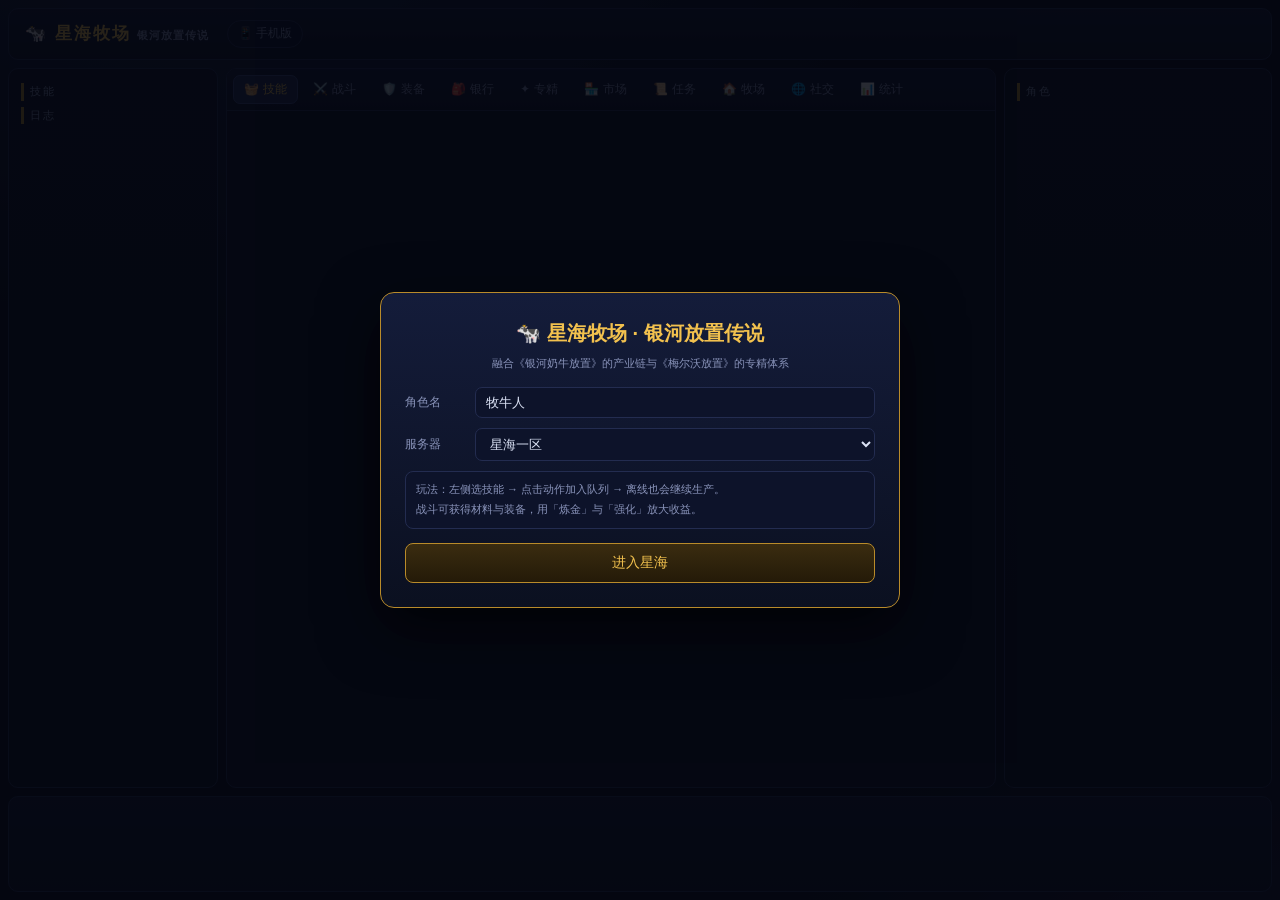
==== galaxy/index.html @ 7365a9fd "StarfieldRanch v1.0.0: galaxy idle game + Android APK project + CI" ====
<!DOCTYPE html>
<html lang="zh">
<head>
<meta charset="utf-8">
<meta name="viewport" content="width=device-width,initial-scale=1">
<title>星海牧场 · 银河放置传说</title>
<link rel="icon" href="data:image/svg+xml,%3Csvg xmlns='http://www.w3.org/2000/svg' viewBox='0 0 64 64'%3E%3Crect width='64' height='64' rx='14' fill='%230b1020'/%3E%3Ctext x='32' y='46' font-size='38' text-anchor='middle'%3E%F0%9F%90%84%3C/text%3E%3C/svg%3E">
<link rel="stylesheet" href="css/style.css">
<script>
/* 手机访问自动跳转手机版（加 ?nomobile=1 可强制留在桌面版） */
(function () {
  try {
    var ua = navigator.userAgent || '';
    var isM = /(iPhone|iPad|iPod|Android|Windows Phone|webOS|BlackBerry|Mobile)/i.test(ua);
    if (isM && !/nomobile=1/i.test(location.search)) location.replace('m.html');
  } catch (e) { }
})();
</script>
</head>
<body>
<div id="app">
  <header id="top">
    <div class="logo">🐄 星海牧场<span>银河放置传说</span></div>
    <a class="ts mobilelink" href="m.html">📱 手机版</a>
    <div id="topstats"></div>
  </header>

  <aside id="left">
    <div class="aside-t">技能</div>
    <div id="skilllist"></div>
    <div class="aside-t">日志</div>
    <div id="minilog"></div>
  </aside>

  <main id="center">
    <nav id="tabs"></nav>
    <div id="panel"></div>
  </main>

  <aside id="right">
    <div class="aside-t">角色</div>
    <div id="charcard"></div>
  </aside>

  <footer id="bottom">
    <div id="queuebar"></div>
  </footer>
</div>

<div id="toasts"></div>
<div id="modalwrap"></div>

<script src="js/data.js"></script>
<script src="js/data2.js"></script>
<script src="js/core.js"></script>
<script src="js/skills.js"></script>
<script src="js/combat.js"></script>
<script src="js/ui.js"></script>
<script src="js/ui2.js"></script>
<script src="js/main.js"></script>
</body>
</html>
---- galaxy/css/style.css ----
/* ============================================================
   星海牧场 · 星海夜色主题
   ============================================================ */
:root{
  --bg:#070a14; --bg2:#0b1020; --bg3:#111731; --bg4:#161d3a;
  --line:#232c50; --line2:#2f3a68;
  --gold:#f2c14e; --gold2:#b98b2a;
  --txt:#dbe2f5; --dim:#8892b8; --dim2:#5d6a95;
  --hp:#4fbf7a; --mp:#5b8dd6; --xp:#f2c14e;
  --ok:#5fd08a; --warn:#f0a13b; --bad:#f0645f; --pur:#a86ff0;
}
*{margin:0;padding:0;box-sizing:border-box}
html,body{height:100%}
body{
  background:radial-gradient(1200px 700px at 20% -10%,#172243 0%,transparent 60%),
             radial-gradient(900px 600px at 100% 110%,#1b1533 0%,transparent 55%),
             var(--bg);
  color:var(--txt);font:13px/1.6 "PingFang SC","Microsoft YaHei","Segoe UI",sans-serif;
  overflow:hidden;user-select:none;
}
::-webkit-scrollbar{width:8px;height:8px}
::-webkit-scrollbar-thumb{background:#2b3560;border-radius:4px}
::-webkit-scrollbar-track{background:transparent}

#app{position:absolute;inset:0;display:grid;
  grid-template-columns:210px 1fr 268px;
  grid-template-rows:52px 1fr 96px;
  grid-template-areas:"top top top" "left center right" "bottom bottom bottom";
  gap:8px;padding:8px}

/* ---------- 顶栏 ---------- */
#top{grid-area:top;display:flex;align-items:center;gap:18px;
  background:linear-gradient(180deg,var(--bg3),var(--bg2));
  border:1px solid var(--line);border-radius:10px;padding:0 16px}
.logo{font-size:17px;font-weight:700;color:var(--gold);letter-spacing:2px;white-space:nowrap}
.logo span{font-size:11px;color:var(--dim);margin-left:6px;letter-spacing:1px}
#topstats{display:flex;gap:16px;margin-left:auto;flex-wrap:wrap}
.ts{display:flex;align-items:center;gap:5px;background:#0d132a;border:1px solid var(--line);
  padding:3px 10px;border-radius:20px;font-size:12px}
.ts i{font-style:normal}
.mobilelink{text-decoration:none;color:#8892b8}
.mobilelink:hover{color:var(--gold);border-color:var(--gold2)}
.ts b{color:var(--gold);font-family:Georgia,serif}

/* ---------- 侧栏 ---------- */
#left,#right{background:linear-gradient(180deg,var(--bg2),#080c18);
  border:1px solid var(--line);border-radius:10px;overflow-y:auto;overflow-x:hidden}
#left{grid-area:left;padding:8px}
#right{grid-area:right;padding:8px}
.aside-t{font-size:11px;color:var(--dim);letter-spacing:2px;margin:6px 4px 6px;
  border-left:3px solid var(--gold2);padding-left:6px}

.skrow{display:flex;gap:8px;align-items:center;padding:5px 6px;border-radius:8px;cursor:pointer}
.skrow:hover{background:#141b36}
.skrow.on{background:#1b2447;box-shadow:inset 0 0 0 1px #34406f}
.skic{width:26px;height:26px;flex:0 0 26px;display:flex;align-items:center;justify-content:center;
  background:#0d132a;border:1px solid var(--line);border-radius:7px;font-size:15px}
.skmid{flex:1;min-width:0}
.sknm{font-size:12px;display:flex;justify-content:space-between}
.sknm span{color:var(--gold);font-size:11px;font-family:Georgia,serif}
.skbar{height:4px;background:#0d132a;border-radius:3px;margin-top:3px;overflow:hidden}
.skbar i{display:block;height:100%;background:linear-gradient(90deg,#7a5f1e,var(--gold))}

#minilog{margin-top:4px}
.lgline{font-size:11px;color:var(--dim);padding:3px 6px;border-bottom:1px dashed #1b2340;
  white-space:nowrap;overflow:hidden;text-overflow:ellipsis}

/* ---------- 角色卡 ---------- */
.ccard{padding:4px}
.cname{font-size:14px;color:var(--gold);display:flex;justify-content:space-between;align-items:baseline}
.cname span{font-size:10px;color:var(--dim)}
.cbar{position:relative;height:14px;background:#0d132a;border:1px solid var(--line);
  border-radius:3px;margin-top:5px;overflow:hidden}
.cbar i{position:absolute;left:0;top:0;bottom:0;transition:width .2s}
.cbar .hp{background:linear-gradient(90deg,#2c7a4c,var(--hp))}
.cbar .mp{background:linear-gradient(90deg,#2e4f8f,var(--mp))}
.cbar span{position:absolute;inset:0;text-align:center;font-size:10px;line-height:14px;
  text-shadow:0 1px 2px #000;font-family:Georgia,serif}
.cbuffs{display:flex;gap:3px;margin-top:5px;flex-wrap:wrap;min-height:18px}
.cbuffs span{background:#16203f;border:1px solid var(--line2);border-radius:4px;padding:0 3px;font-size:11px}
.cstats{display:grid;grid-template-columns:1fr 1fr;gap:3px;margin-top:6px}
.cstats div{display:flex;justify-content:space-between;background:#0d132a;border:1px solid var(--line);
  border-radius:5px;padding:2px 6px;font-size:11px}
.cstats span{color:var(--dim)}
.cstats b{color:var(--txt);font-family:Georgia,serif}
.cslots{display:grid;grid-template-columns:repeat(4,1fr);gap:4px;margin-top:8px}
.cslot{aspect-ratio:1;display:flex;align-items:center;justify-content:center;position:relative;
  background:#0d132a;border:1px solid var(--line);border-radius:7px;font-size:17px;cursor:pointer}
.cslot:hover{border-color:var(--gold2)}
.cslot em{position:absolute;right:1px;bottom:0;font-size:9px;color:var(--gold);font-style:normal}

/* ---------- 中央 ---------- */
#center{grid-area:center;display:flex;flex-direction:column;background:var(--bg2);
  border:1px solid var(--line);border-radius:10px;overflow:hidden}
#tabs{display:flex;gap:4px;padding:6px;border-bottom:1px solid var(--line);flex-wrap:wrap;
  background:linear-gradient(180deg,#131a35,#0d1226)}
.tab{display:flex;align-items:center;gap:4px;padding:4px 10px;border-radius:7px;cursor:pointer;
  font-size:12px;color:var(--dim);border:1px solid transparent}
.tab:hover{background:#182142}
.tab.on{background:#212c55;color:var(--gold);border-color:#3c4a80}
.tab span{font-size:12px}
#panel{flex:1;overflow-y:auto;padding:12px 14px}

/* ---------- 底部队列 ---------- */
#bottom{grid-area:bottom;background:linear-gradient(180deg,var(--bg3),var(--bg2));
  border:1px solid var(--line);border-radius:10px;padding:8px 12px;display:flex;align-items:center;gap:12px}
#queuebar{display:flex;align-items:center;gap:12px;width:100%;overflow-x:auto}
.qnow{display:flex;align-items:center;gap:10px;min-width:280px;flex:0 0 auto;
  background:#0d132a;border:1px solid var(--line);border-radius:8px;padding:6px 12px}
.qnow.idle{color:var(--dim);font-size:12px}
.qic{font-size:20px}
.qmid{flex:1;min-width:150px}
.qbar{height:8px;background:#080d1c;border-radius:4px;overflow:hidden;margin-top:3px}
.qbar i{display:block;height:100%;background:linear-gradient(90deg,#2f6ea8,#6cc2f5);width:0}
.qtime{font-family:Georgia,serif;color:var(--gold);font-size:13px;min-width:46px;text-align:right}
.qlist{display:flex;gap:6px;overflow-x:auto}
.qitem{background:#141b36;border:1px solid var(--line);border-radius:7px;padding:3px 8px;
  font-size:11px;white-space:nowrap;cursor:pointer}
.qitem em{color:var(--gold);font-style:normal;margin-left:4px}
.qclear{margin-left:auto;background:#2a1620;border:1px solid #5a2a35;color:#f08a8a;
  border-radius:7px;padding:4px 10px;font-size:11px;cursor:pointer;flex:0 0 auto}

/* ---------- 面板头 ---------- */
.ph{display:flex;gap:12px;align-items:center;background:linear-gradient(90deg,#141c3a,#0d1226);
  border:1px solid var(--line);border-radius:10px;padding:10px 14px;margin-bottom:10px}
.phic{font-size:30px}
.phtxt{flex:1;min-width:0}
.phtxt h2{font-size:16px;color:var(--gold);font-weight:600}
.phtxt p{font-size:11px;color:var(--dim)}
.phlv{text-align:right}
.phlv b{font-size:22px;color:var(--gold);font-family:Georgia,serif;display:block;line-height:1}
.phlv span{font-size:10px;color:var(--dim)}
.xpbar{position:relative;height:16px;background:#080d1c;border:1px solid var(--line);
  border-radius:4px;overflow:hidden;margin-bottom:8px}
.xpbar i{position:absolute;left:0;top:0;bottom:0;background:linear-gradient(90deg,#7a5f1e,var(--gold))}
.xpbar span{position:absolute;inset:0;text-align:center;font-size:10px;line-height:16px;
  text-shadow:0 1px 2px #000;font-family:Georgia,serif}
.xpbar.mob i{background:linear-gradient(90deg,#7a1e2c,#e05a5a)}

.chips{display:flex;gap:6px;flex-wrap:wrap;margin-bottom:10px}
.chip{background:#0d132a;border:1px solid var(--line);border-radius:16px;padding:3px 10px;font-size:11px;color:var(--dim)}
.chip b{color:var(--gold);font-family:Georgia,serif}
.sec{font-size:12px;color:var(--dim);letter-spacing:2px;margin:14px 0 8px;
  border-left:3px solid var(--gold2);padding-left:7px;display:flex;align-items:center}
.sec button{margin-left:8px}
.sub{font-size:11px;color:var(--dim);margin-bottom:8px}
.sub select{background:#0d132a;color:var(--txt);border:1px solid var(--line);border-radius:6px;padding:3px 6px}

/* ---------- 动作列表 ---------- */
.alist{display:flex;flex-direction:column;gap:6px}
.arow{display:flex;gap:10px;align-items:center;background:#0e1428;border:1px solid var(--line);
  border-radius:9px;padding:7px 10px}
.arow:hover{border-color:#33406f;background:#111834}
.arow.lock{opacity:.5}
.aic{width:34px;height:34px;flex:0 0 34px;display:flex;align-items:center;justify-content:center;
  background:#080d1c;border:1px solid var(--line);border-radius:8px;font-size:18px;position:relative}
.aic em{position:absolute;right:-2px;bottom:-3px;font-size:9px;background:#3a2c10;color:var(--gold);
  border-radius:4px;padding:0 3px;font-style:normal}
.amain{flex:1;min-width:0}
.anm{font-size:13px}
.anm .lk{font-style:normal;font-size:10px;color:var(--bad);margin-left:6px}
.ameta{font-size:11px;color:var(--dim);display:flex;gap:10px;flex-wrap:wrap}
.ameta .in{color:#e0b0b0}
.ameta .out{color:#a8d8b0}
.ameta .lack{color:var(--bad)}
.ameta2{font-size:10px;color:#6f7ba3;margin-top:2px}
.abtns{display:flex;gap:4px;flex:0 0 auto}
button{background:#1c2547;color:var(--txt);border:1px solid var(--line2);border-radius:6px;
  padding:4px 10px;font-size:11px;cursor:pointer;font-family:inherit}
button:hover{background:#28336a;border-color:var(--gold2)}
button.mini{padding:2px 7px;font-size:10px}
button.mini.gold{background:#3a2c10;border-color:var(--gold2);color:var(--gold)}
button.mini.red{background:#33151c;border-color:#5a2a35;color:#f08a8a}
button.big{display:block;width:100%;margin-top:14px;padding:10px;font-size:14px;
  background:linear-gradient(180deg,#3a2c10,#241a08);border:1px solid var(--gold2);color:var(--gold);border-radius:8px}
.dim{color:var(--dim);font-size:11px}

/* ---------- 战斗 ---------- */
.subs{display:grid;grid-template-columns:repeat(7,1fr);gap:6px;margin-bottom:10px}
.sub2{background:#0d132a;border:1px solid var(--line);border-radius:8px;padding:6px 4px;text-align:center}
.sub2 i{font-style:normal;font-size:16px;display:block}
.sub2 span{font-size:10px;color:var(--dim)}
.sub2 b{font-size:13px;color:var(--gold);font-family:Georgia,serif}
.sub2 .skbar{margin-top:3px}
.zones{display:grid;grid-template-columns:repeat(auto-fill,minmax(118px,1fr));gap:8px}
.zone{background:#0e1428;border:1px solid var(--line);border-radius:10px;padding:10px 6px;text-align:center;cursor:pointer}
.zone:hover{border-color:var(--gold2);background:#141c3b}
.zone.on{border-color:var(--gold);box-shadow:0 0 0 1px var(--gold2) inset}
.zone.lock{opacity:.45}
.zic{font-size:24px}
.znm{font-size:12px;margin-top:2px}
.zlv{font-size:10px;color:var(--dim)}
.zbtn{margin-top:5px;font-size:10px;background:#1c2547;border:1px solid var(--line2);
  border-radius:12px;padding:2px 0;color:var(--gold)}
.mob{background:#0e1428;border:1px solid var(--line);border-radius:10px;padding:10px}
.mobh{display:flex;gap:10px;align-items:center;margin-bottom:6px}
.mobic{font-size:30px}
.mobmeta{font-size:11px;color:var(--dim)}
.cds{display:flex;gap:5px;margin-top:8px;flex-wrap:wrap}
.cd{position:relative;background:#0a1024;border:1px solid var(--line);border-radius:7px;
  padding:4px 7px;font-size:15px}
.cd em{font-style:normal;font-size:9px;color:var(--ok);margin-left:2px}
.cd.cool{opacity:.45}
.cd.cool em{color:var(--warn)}
.bag{display:flex;gap:6px;flex-wrap:wrap}
.bagi{background:#0d132a;border:1px solid var(--line);border-radius:7px;padding:3px 8px;font-size:11px;cursor:pointer}
.bagi em{color:var(--gold);font-style:normal;margin-left:4px}
.clog{background:#080d1c;border:1px solid var(--line);border-radius:9px;padding:8px;max-height:190px;overflow-y:auto}
.cl{font-size:11px;padding:1px 0}
.cl.hit{color:#cfe0ff}.cl.crit{color:var(--gold)}.cl.miss{color:#6f7ba3}
.cl.ehit{color:#ff9a9a}.cl.dodge{color:#7fd3a0}.cl.kill{color:var(--ok)}
.cl.skill{color:var(--pur)}.cl.buff{color:#8ad8ff}.cl.proc{color:var(--warn)}
.cl.eat{color:#ffd08a}

/* ---------- 装备 ---------- */
.eqgrid{display:grid;grid-template-columns:repeat(auto-fill,minmax(140px,1fr));gap:8px}
.eqcell{background:#0e1428;border:1px solid var(--line);border-radius:10px;padding:8px;text-align:center}
.eqslot{font-size:28px;position:relative}
.eqslot em{position:absolute;right:6px;bottom:0;font-size:11px;color:var(--gold);font-style:normal}
.eqnm{font-size:12px;color:var(--gold);margin:3px 0}
.eqst{font-size:10px;color:var(--dim);min-height:26px}

/* ---------- 银行 ---------- */
.cats{display:flex;gap:6px;margin-bottom:10px;flex-wrap:wrap}
.cat{background:#0d132a;border:1px solid var(--line);border-radius:16px;padding:3px 12px;
  font-size:11px;cursor:pointer;color:var(--dim)}
.cat.on{background:#212c55;color:var(--gold);border-color:#3c4a80}
.igrid{display:grid;grid-template-columns:repeat(auto-fill,minmax(104px,1fr));gap:8px}
.icell{background:#0e1428;border:1px solid var(--line);border-radius:9px;padding:8px 4px;text-align:center}
.iic{font-size:24px}
.inm2{font-size:11px;white-space:nowrap;overflow:hidden;text-overflow:ellipsis}
.iq{font-size:12px;color:var(--gold);font-family:Georgia,serif}
.ibtns{display:flex;gap:3px;justify-content:center;margin-top:4px;flex-wrap:wrap}

/* ---------- 专精 ---------- */
.mcard{background:#0e1428;border:1px solid var(--line);border-radius:10px;padding:10px;margin-bottom:10px}
.mh{display:flex;gap:8px;align-items:baseline;cursor:pointer}
.mh span{margin-left:auto;font-size:11px;color:var(--dim)}
.pool{position:relative;height:18px;background:#080d1c;border:1px solid var(--line);
  border-radius:4px;overflow:hidden;margin:6px 0}
.pool i{position:absolute;left:0;top:0;bottom:0;background:linear-gradient(90deg,#3a2a6a,#a86ff0)}
.pool u{position:absolute;top:0;bottom:0;width:1px;background:#6a76a8}
.pool .c1{left:10%}.pool .c2{left:25%}.pool .c3{left:50%}.pool .c4{left:95%}
.pool span{position:absolute;inset:0;text-align:center;font-size:10px;line-height:18px;
  text-shadow:0 1px 2px #000;font-family:Georgia,serif}
.cp{display:flex;gap:6px;flex-wrap:wrap;font-size:10px}
.cp em{font-style:normal;background:#0a1024;border:1px solid var(--line);border-radius:10px;
  padding:2px 8px;color:#5d6a95}
.cp em.on{background:#2a1f4a;border-color:#5c3f9a;color:#c9a6ff}
.mlist{margin-top:8px;display:flex;flex-direction:column;gap:3px}
.mrow{display:flex;gap:8px;align-items:center;font-size:11px}
.mn{flex:0 0 150px;white-space:nowrap;overflow:hidden;text-overflow:ellipsis}
.mb{flex:1;height:8px;background:#080d1c;border-radius:4px;overflow:hidden}
.mb i{display:block;height:100%;background:linear-gradient(90deg,#4a2f8a,#a86ff0)}
.mv{flex:0 0 46px;text-align:right;color:var(--gold);font-family:Georgia,serif}

/* ---------- 市场 / 任务 / 建筑 / 社交 ---------- */
.orders,.tasks,.houses,.glist,.lb,.chat{display:flex;flex-direction:column;gap:8px}
.order,.task,.house,.gi,.lbr,.ch{background:#0e1428;border:1px solid var(--line);border-radius:9px;padding:8px 10px}
.order{display:flex;gap:10px;align-items:center;flex-wrap:wrap}
.oic{font-size:22px}
.omn{flex:1;min-width:160px;font-size:12px}
.omn .buy{color:var(--ok)}.omn .sell2{color:var(--warn)}
.op{font-size:11px;color:var(--dim)}
.order.done{opacity:.4}
.task{display:flex;gap:10px;align-items:center;border-left:3px solid var(--gold);flex-wrap:wrap}
.tdiff{font-size:10px;border-radius:5px;padding:1px 7px;color:#0b1020;font-weight:700}
.tmain{flex:1;min-width:180px}
.tt{font-size:12px}
.trw{font-size:11px;color:var(--gold);margin-top:3px}
.tbtns{display:flex;gap:4px;flex-wrap:wrap}
.houses{display:grid;grid-template-columns:repeat(auto-fill,minmax(230px,1fr));gap:8px}
.house p{font-size:10px;color:var(--dim);margin:4px 0}
.hh{display:flex;gap:6px;align-items:baseline}
.hh span{margin-left:auto;font-size:11px;color:var(--gold);font-family:Georgia,serif}
.hc{font-size:11px;color:#b9c4e8;margin-bottom:5px}
.maxed{font-size:11px;color:var(--ok)}
.shop{display:grid;grid-template-columns:repeat(auto-fill,minmax(210px,1fr));gap:8px}
.shopi{background:#0e1428;border:1px solid var(--line);border-radius:9px;padding:8px}
.shopi.lock{opacity:.45}
.shopi b{font-size:12px;color:var(--gold)}
.shopi p{font-size:10px;color:var(--dim);margin:3px 0}
.sbtn{display:flex;justify-content:space-between;align-items:center;font-size:11px}
.guild{background:#0e1428;border:1px solid var(--line);border-radius:9px;padding:10px}
.gi,.lbr{display:flex;gap:8px;align-items:center}
.gi em,.lbr .rl{margin-left:auto;font-size:11px;color:var(--gold);font-family:Georgia,serif;font-style:normal}
.rk{width:24px;text-align:center;color:var(--dim);font-family:Georgia,serif}
.lbr.me{background:#1a2340;border-color:var(--gold2)}
.lbr.me .rn{color:var(--gold)}
.chat{max-height:260px;overflow-y:auto}
.ch{font-size:11px;padding:2px 0;border-bottom:1px dashed #1b2340}
.ch b{color:#8ad8ff}
.sgrid{display:grid;grid-template-columns:repeat(auto-fill,minmax(130px,1fr));gap:8px}
.sbox{background:#0e1428;border:1px solid var(--line);border-radius:9px;padding:8px;text-align:center}
.sbox span{display:block;font-size:10px;color:var(--dim)}
.sbox b{font-size:16px;color:var(--gold);font-family:Georgia,serif}

/* ---------- 弹窗 / 提示 ---------- */
#modalwrap{position:fixed;inset:0;background:rgba(4,7,16,.85);display:none;
  align-items:center;justify-content:center;z-index:100}
.modal{background:linear-gradient(180deg,#141c3a,#0b1020);border:1px solid var(--gold2);
  border-radius:14px;padding:24px;width:min(520px,92vw);box-shadow:0 20px 60px rgba(0,0,0,.7)}
.modal h1{font-size:20px;color:var(--gold);text-align:center}
.modal h2{font-size:17px;color:var(--gold);text-align:center}
.modal .sub{font-size:11px;color:var(--dim);text-align:center;margin:6px 0 14px}
.frow{display:flex;align-items:center;gap:10px;margin-bottom:10px}
.frow label{width:60px;font-size:12px;color:var(--dim)}
.frow input,.frow select{flex:1;background:#0d132a;border:1px solid var(--line);
  border-radius:7px;padding:7px 10px;color:var(--txt);font-family:inherit;font-size:13px}
.tips{font-size:11px;color:var(--dim);background:#0d132a;border:1px solid var(--line);
  border-radius:8px;padding:8px 10px;line-height:1.8}
.offgrid{display:grid;grid-template-columns:repeat(3,1fr);gap:8px}
.offgrid div{background:#0d132a;border:1px solid var(--line);border-radius:8px;padding:8px;text-align:center}
.offgrid span{display:block;font-size:10px;color:var(--dim)}
.offgrid b{font-size:16px;color:var(--gold);font-family:Georgia,serif}
#toasts{position:fixed;top:64px;left:50%;transform:translateX(-50%);z-index:200;
  display:flex;flex-direction:column;gap:6px;align-items:center;pointer-events:none}
.toast{background:#1a2340;border:1px solid var(--gold2);color:var(--gold);
  border-radius:20px;padding:6px 18px;font-size:12px;animation:tin .2s;box-shadow:0 4px 16px rgba(0,0,0,.5)}
.toast.out{opacity:0;transition:opacity .4s}
@keyframes tin{from{opacity:0;transform:translateY(-8px)}to{opacity:1;transform:none}}

/* ---------- 窄屏 ---------- */
@media(max-width:1100px){
  #app{grid-template-columns:170px 1fr;grid-template-areas:"top top" "left center" "bottom bottom"}
  #right{display:none}
}
@media(max-width:760px){
  #app{grid-template-columns:1fr;grid-template-rows:52px 1fr 96px;
    grid-template-areas:"top" "center" "bottom"}
  #left{display:none}
  .subs{grid-template-columns:repeat(4,1fr)}
}
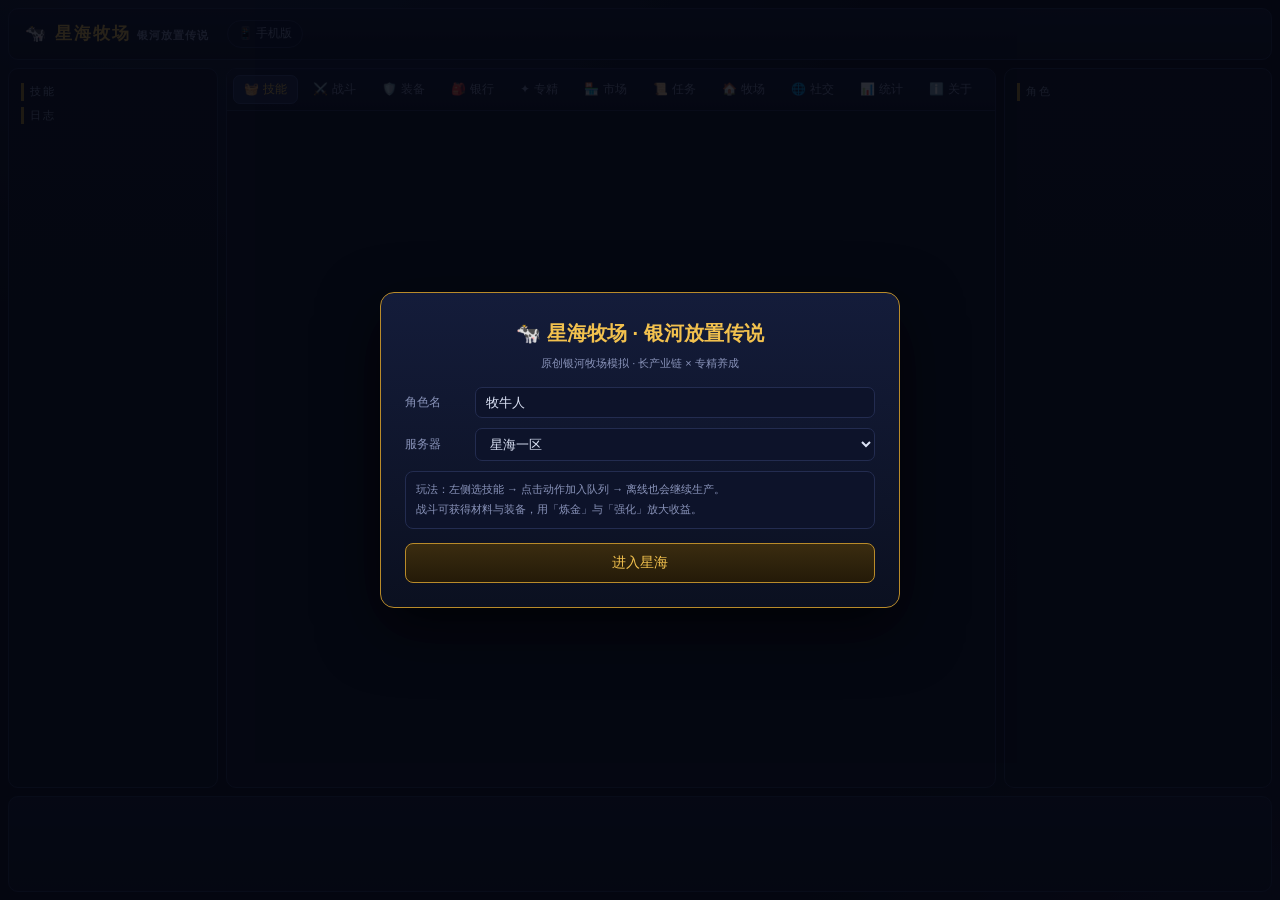
==== commit 93686875: "feat(social): category leaderboards with clickable player profiles showing gear, tools and all skill" ====
--- a/galaxy/index.html
+++ b/galaxy/index.html
@@ -55,6 +55,7 @@
 <script src="js/core.js"></script>
 <script src="js/skills.js"></script>
 <script src="js/combat.js"></script>
+<script src="js/world.js"></script>
 <script src="js/ui.js"></script>
 <script src="js/ui2.js"></script>
 <script src="js/main.js"></script>
--- a/galaxy/css/style.css
+++ b/galaxy/css/style.css
@@ -119,6 +119,10 @@
 .qitem em{color:var(--gold);font-style:normal;margin-left:4px}
 .qclear{margin-left:auto;background:#2a1620;border:1px solid #5a2a35;color:#f08a8a;
   border-radius:7px;padding:4px 10px;font-size:11px;cursor:pointer;flex:0 0 auto}
+/* 队列槽位扩展入口 */
+.qcap{font-size:11px;color:var(--dim);padding:3px 0 1px}
+.qunlock{font-size:11px;color:var(--gold);cursor:pointer;padding:3px 0}
+.qunlock:hover{text-decoration:underline}
 
 /* ---------- 面板头 ---------- */
 .ph{display:flex;gap:12px;align-items:center;background:linear-gradient(90deg,#141c3a,#0d1226);
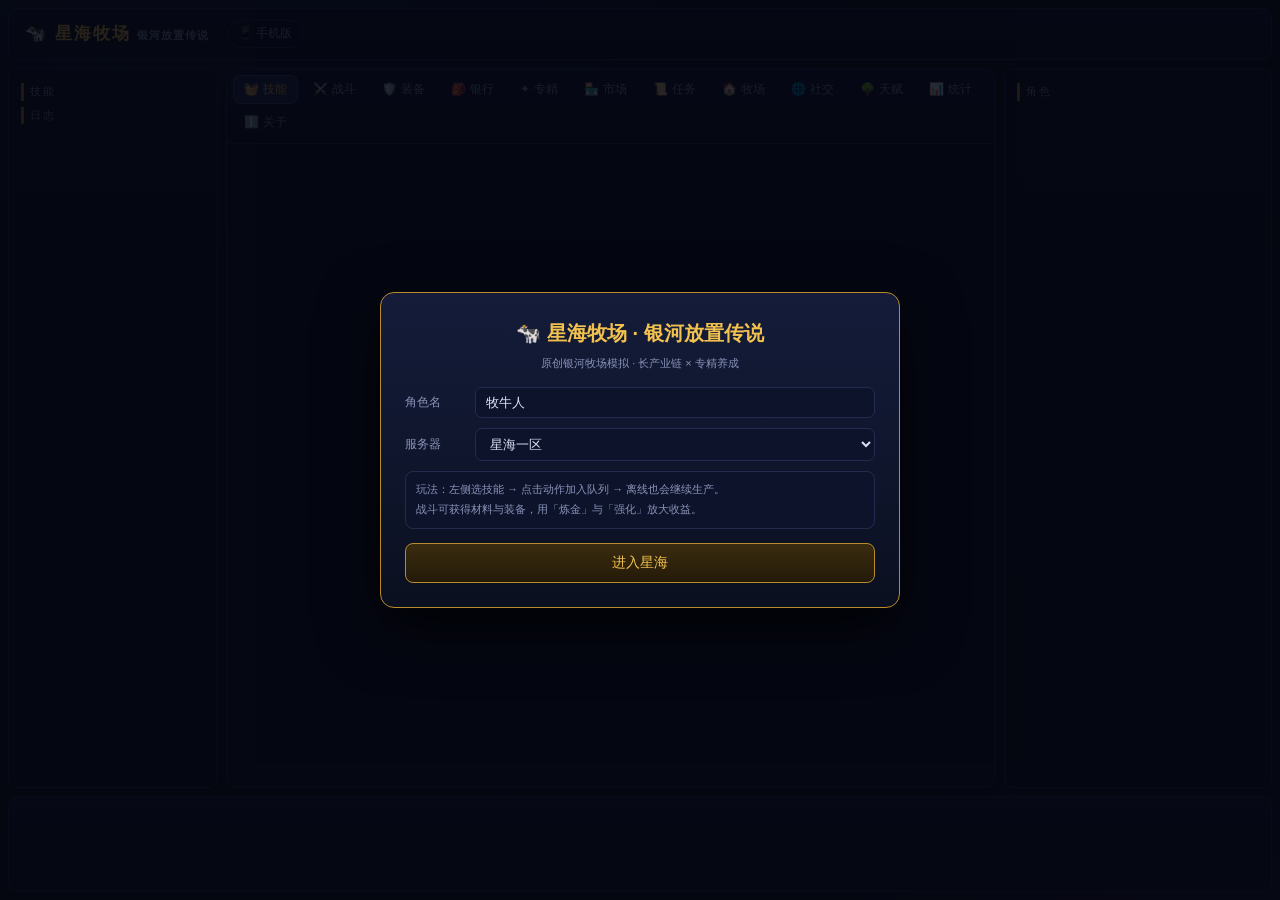
==== commit c35c991c: "feat(talents): 4-branch tree with 64 nodes, 24-point cap, mutually exclusive layers, reset with cowb" ====
--- a/galaxy/index.html
+++ b/galaxy/index.html
@@ -56,6 +56,9 @@
 <script src="js/skills.js"></script>
 <script src="js/combat.js"></script>
 <script src="js/world.js"></script>
+<script src="js/tutorial.js"></script>
+<script src="js/backup.js"></script>
+<script src="js/talents.js"></script>
 <script src="js/ui.js"></script>
 <script src="js/ui2.js"></script>
 <script src="js/main.js"></script>
--- a/galaxy/css/style.css
+++ b/galaxy/css/style.css
@@ -335,3 +335,26 @@
   #left{display:none}
   .subs{grid-template-columns:repeat(4,1fr)}
 }
+
+/* ---------- 天赋树 ---------- */
+.tlp { font-size:12px; color:#b8c2e0; padding:8px 10px; background:#0d132a; border:1px solid #232c50; border-radius:9px; margin-bottom:8px; }
+.tlp b { color:#f2c14e; font-size:14px; }
+.tl-need { color:#8892b8; }
+.tl-tree { background:#0d132a; border:1px solid #232c50; border-radius:11px; padding:9px; margin-bottom:9px; }
+.tl-th { display:flex; align-items:center; gap:7px; padding-bottom:6px; border-bottom:1px solid #1a2138; margin-bottom:6px; }
+.tl-ic { font-size:17px; }
+.tl-th b { font-size:13px; color:#f2c14e; }
+.tl-th s { font-size:10px; color:#8892b8; text-decoration:none; }
+.tl-row { margin-bottom:6px; }
+.tl-row.cap { padding-top:5px; border-top:1px dashed #232c50; }
+.tl-tier { font-size:9px; color:#6b7699; margin-bottom:3px; letter-spacing:1px; }
+.tl-n { background:#080d1c; border:1px solid #232c50; border-radius:8px; padding:7px 8px; margin-bottom:5px; cursor:pointer; }
+.tl-n:hover { border-color:#3a4570; }
+.tl-n.lock { opacity:0.45; cursor:default; }
+.tl-n.on { border-color:#b98b2a; background:linear-gradient(180deg, rgba(242,193,78,0.10), rgba(13,19,42,0.9)); }
+.tl-nh { display:flex; align-items:center; gap:6px; }
+.tl-nh i { font-style:normal; font-size:14px; }
+.tl-nh b { font-size:12px; color:#e9edfb; }
+.tl-nh u { margin-left:auto; font-size:9px; color:#f2c14e; text-decoration:none; }
+.tl-nd { font-size:11px; color:#a3adc9; line-height:1.6; margin-top:2px; }
+.tl-nlock { font-size:10px; color:#6b7699; margin-top:2px; }
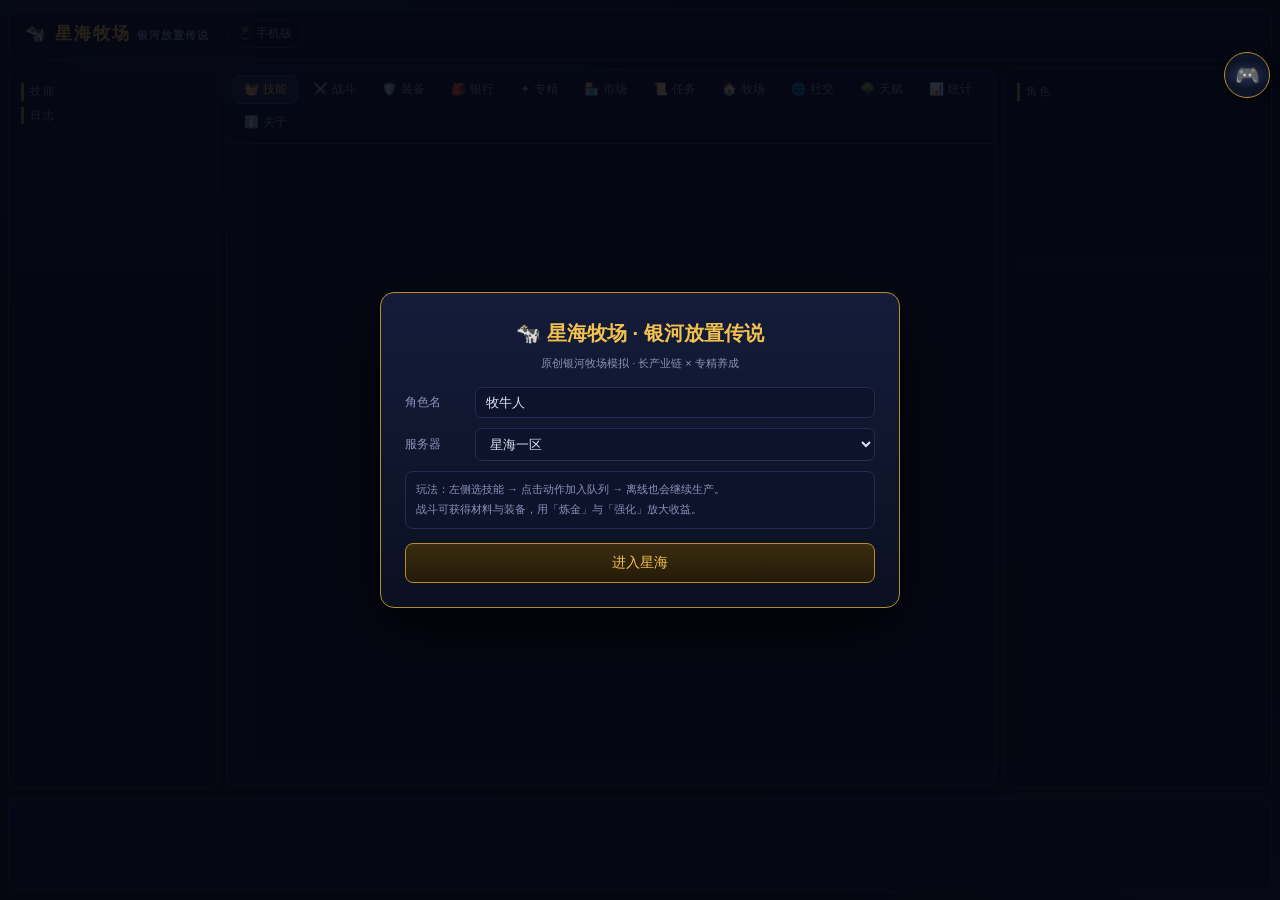
==== commit abe015f7: "feat(entertainment): floating entertainment panel with 2D racer and slots minigames" ====
--- a/galaxy/index.html
+++ b/galaxy/index.html
@@ -62,5 +62,6 @@
 <script src="js/ui.js"></script>
 <script src="js/ui2.js"></script>
 <script src="js/main.js"></script>
+<script src="js/entertainment.js"></script>
 </body>
 </html>
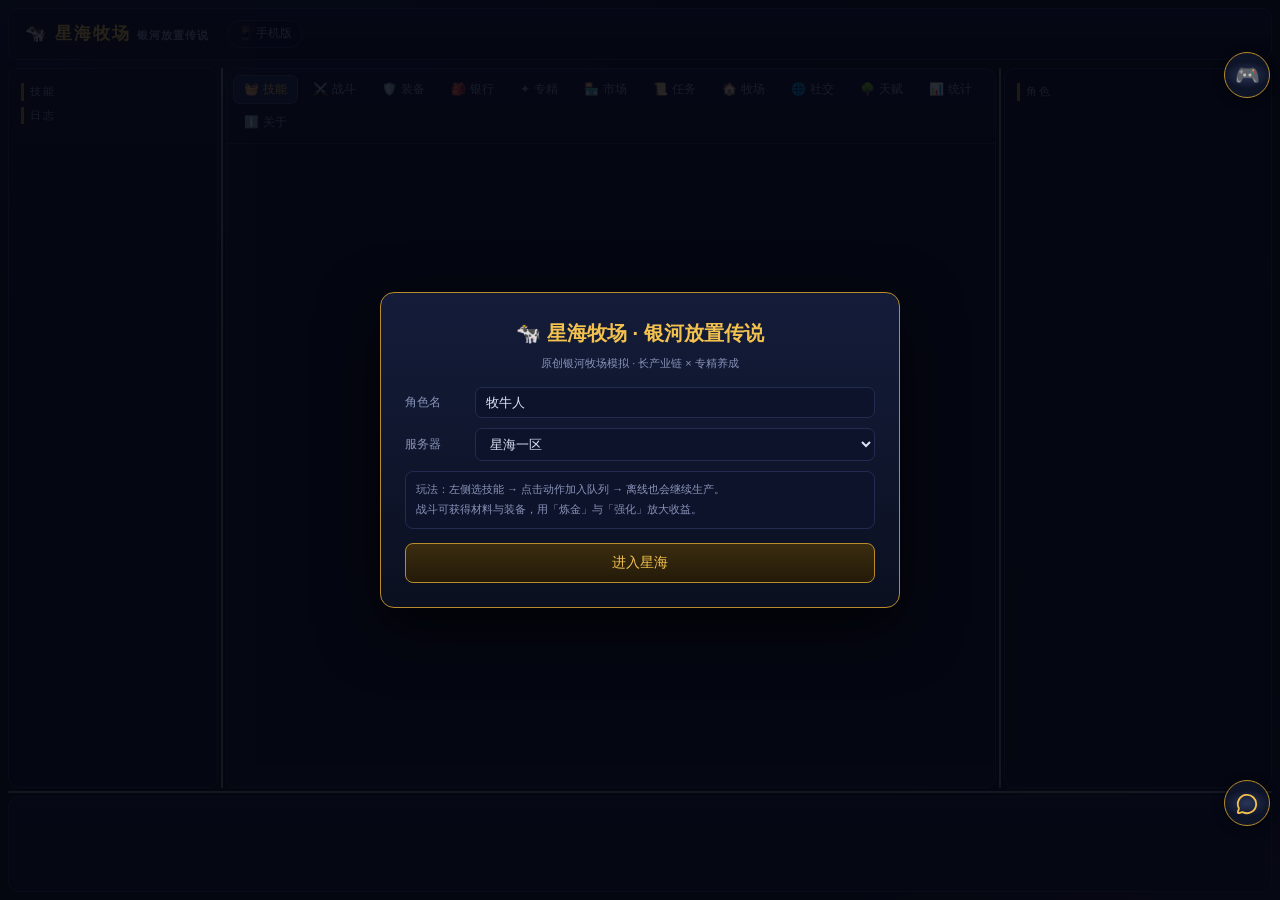
==== commit 0f125dc9: "feat(chat+resplit): floating draggable world-chat panel with Lucide(ISC) icons; resizable split bars" ====
--- a/galaxy/index.html
+++ b/galaxy/index.html
@@ -62,6 +62,8 @@
 <script src="js/ui.js"></script>
 <script src="js/ui2.js"></script>
 <script src="js/main.js"></script>
+<script src="js/resplit.js"></script>
 <script src="js/entertainment.js"></script>
+<script src="js/chatbox.js"></script>
 </body>
 </html>
